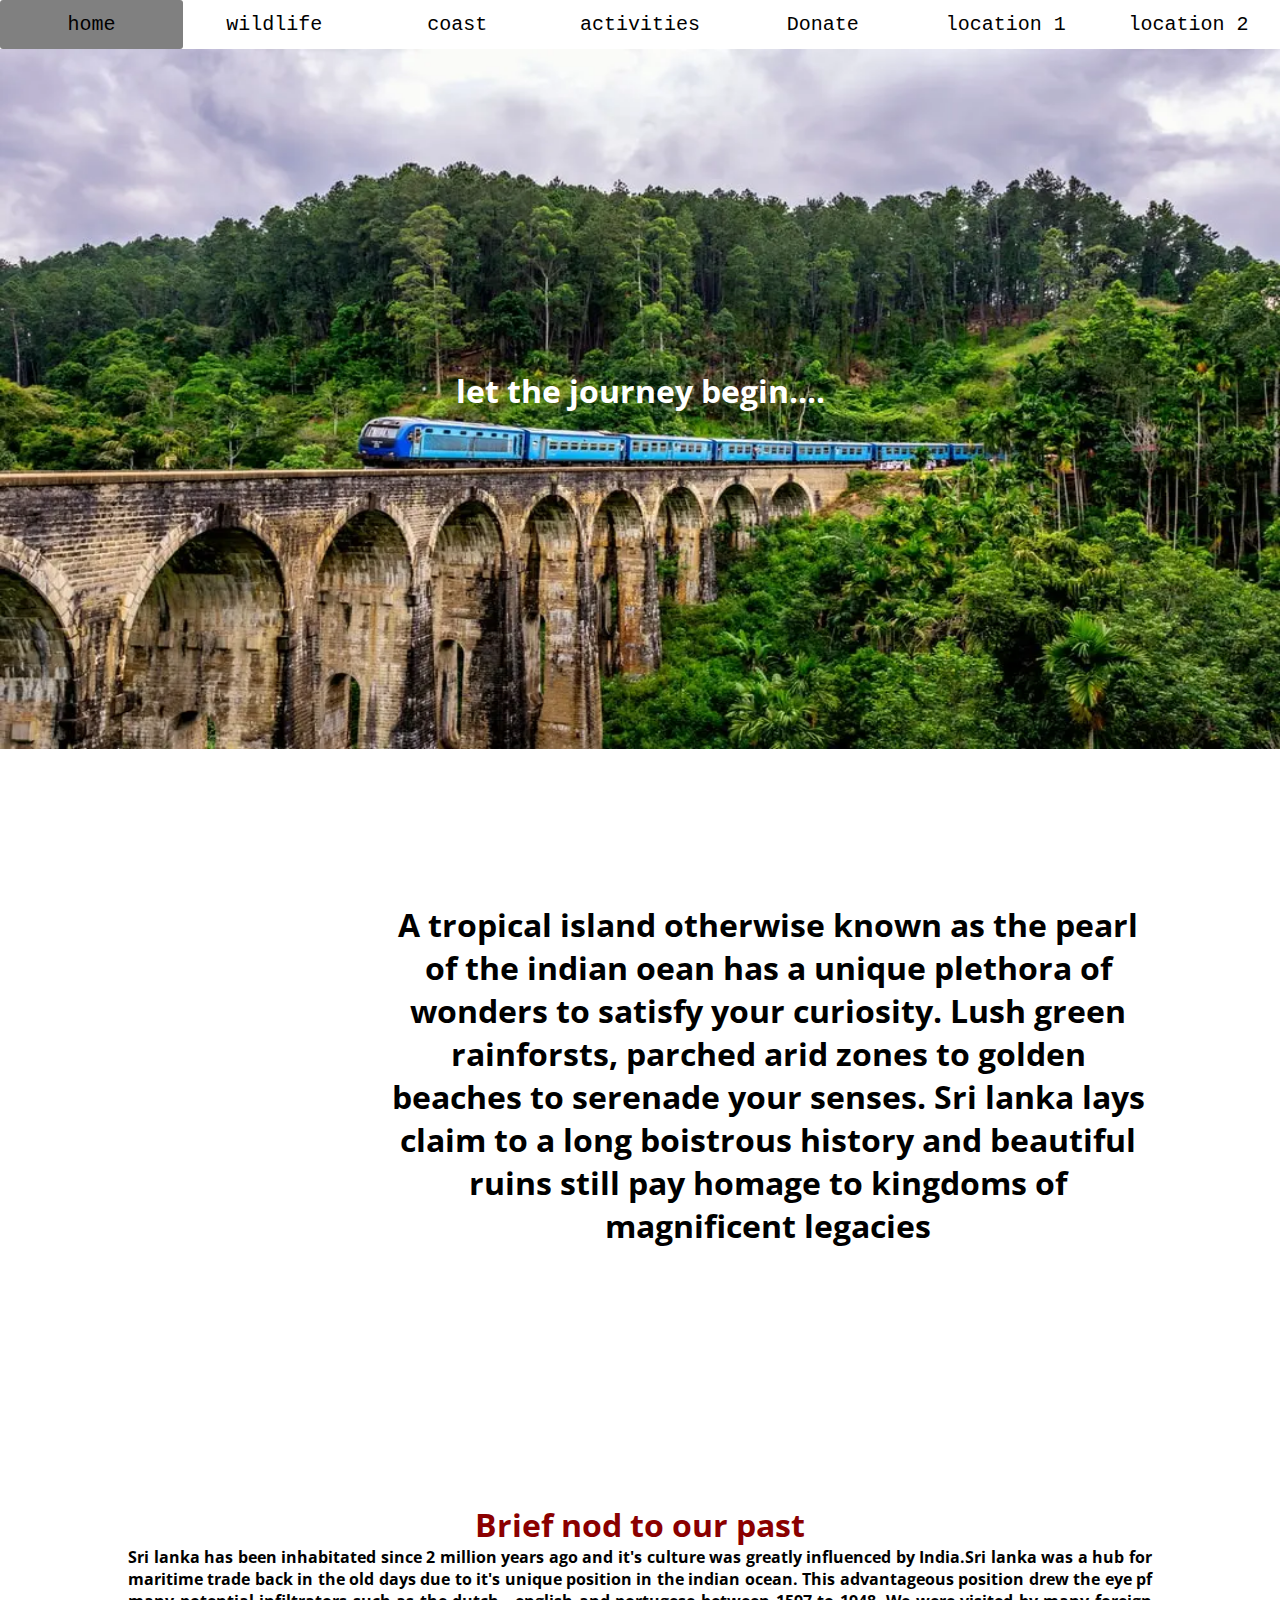
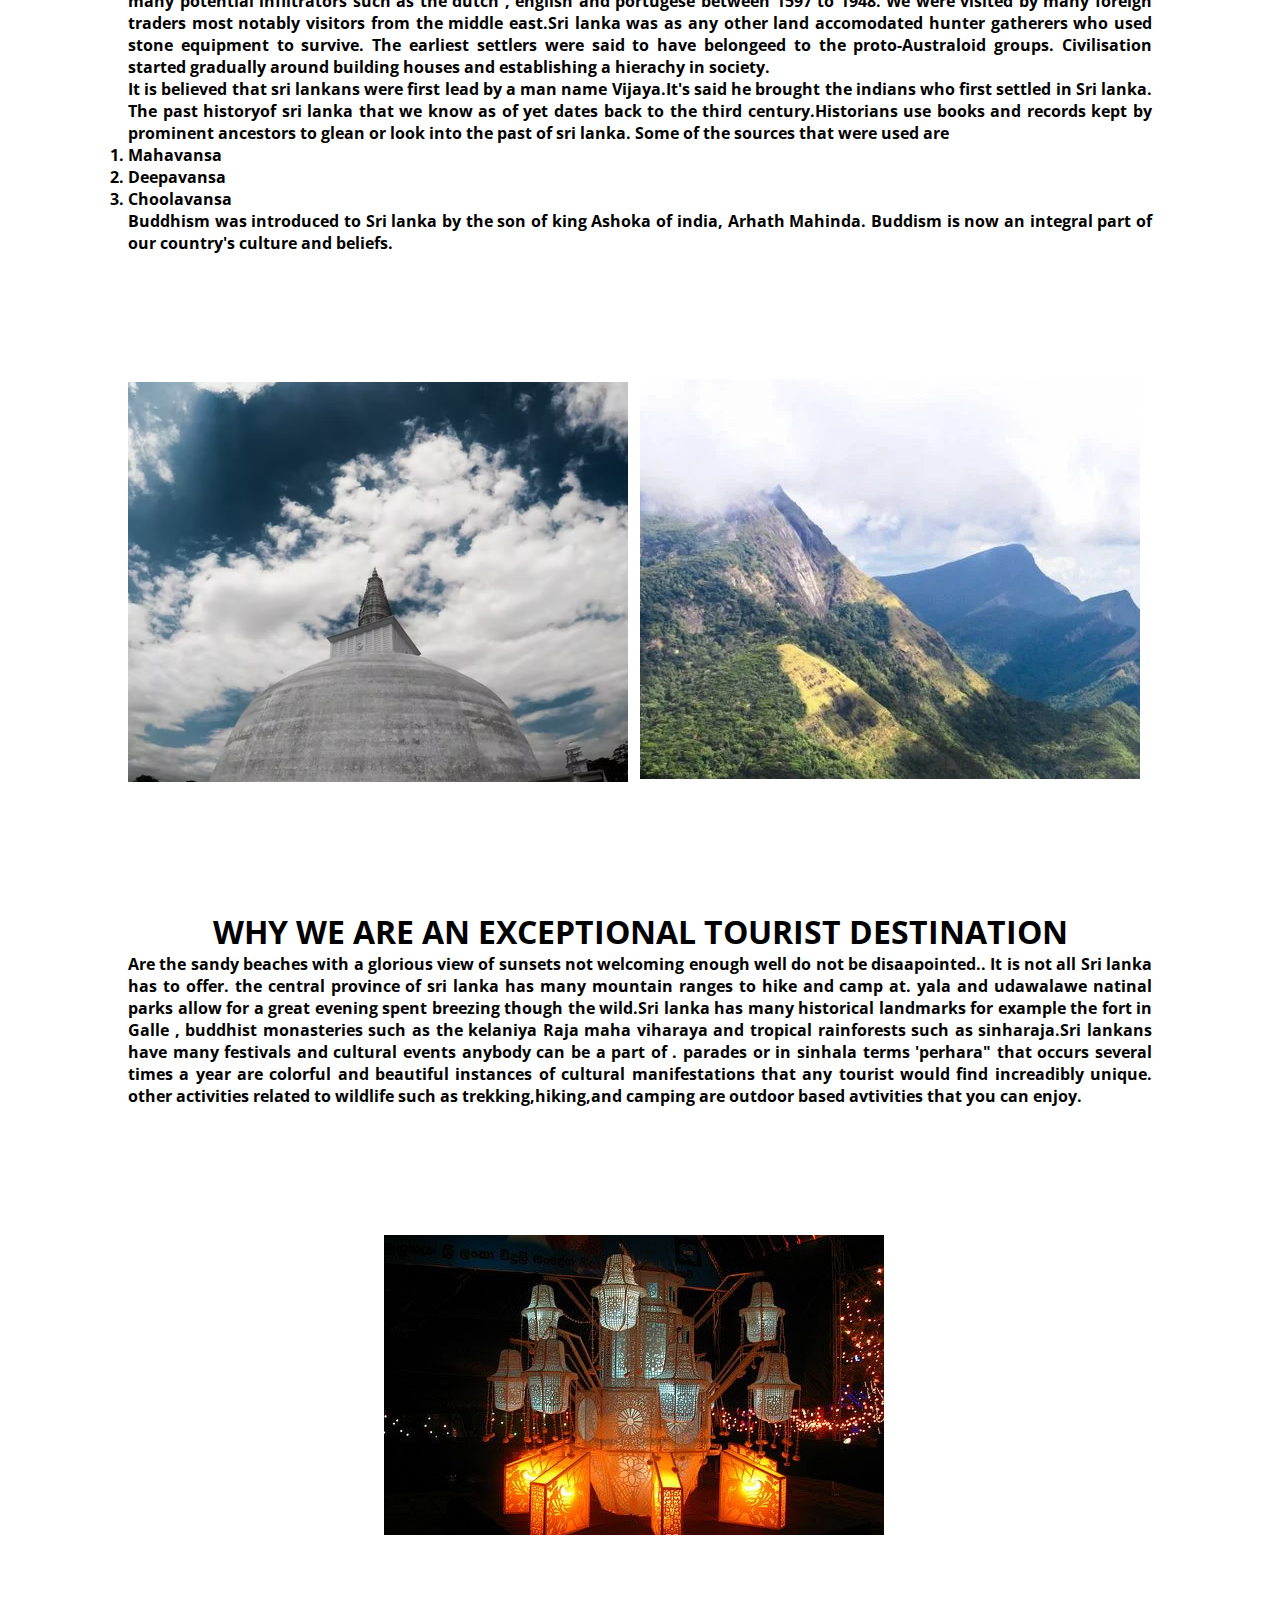
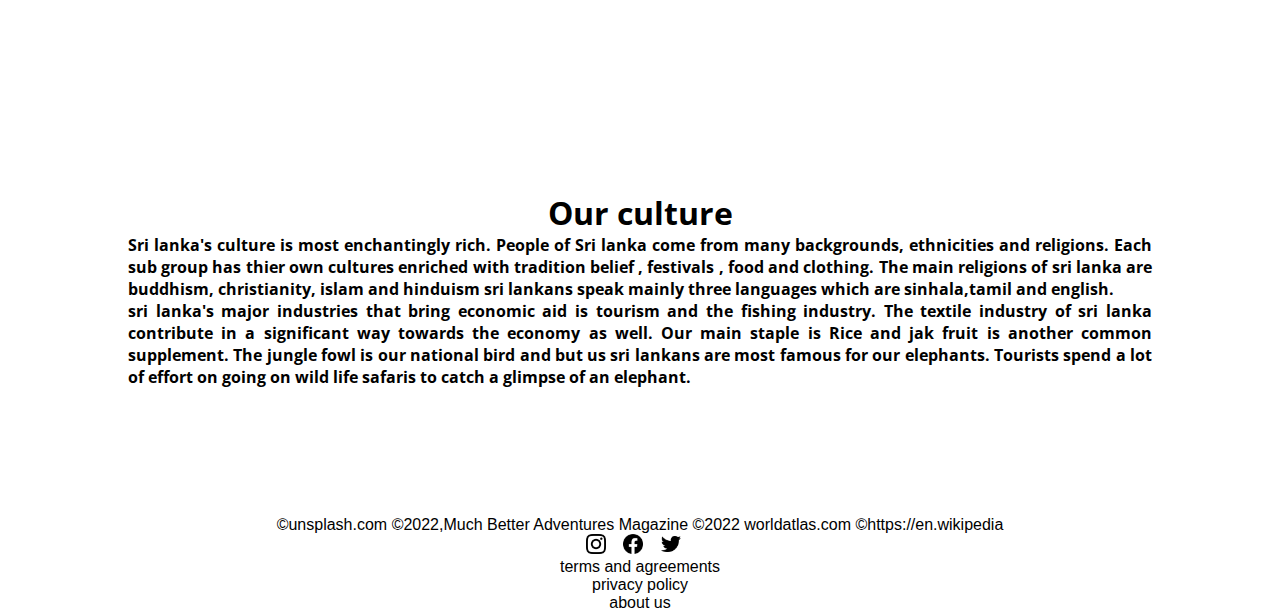
==== index.html @ 08c6b106 "Add files via upload" ====
<!DOCTYPE html>
<head>
   
  <meta charset="utf-8">
  <meta name="viewport"  initial-scale=1">
  <meta name="description" content="website about sri lanka">

  
  <link rel="stylesheet" href="whole.css">
  <link rel="stylesheet" href="nav.css">
  <link rel="stylesheet" href="hee.css">
 
  <link rel="apple-touch-icon" sizes="180x180" href="images/apple-touch-icon.png">
  <link rel="icon" type="image/png" sizes="32x32" href="images/favicon-32x32.png">
  <link rel="icon" type="image/png" sizes="16x16" href="images/favicon-16x16.png">
  <link rel="manifest" href="images/site.webmanifest">
  <link rel="shortcut icon" href="images/favicon.ico">
  <meta name="msapplication-TileColor" content="#da532c">
  <meta name="msapplication-config" content="images/browserconfig.xml">
  <meta name="theme-color" content="#ffffff">
   <!--code for an imported font from google-->
<link rel="preconnect" href="https://fonts.googleapis.com">
<link rel="preconnect" href="https://fonts.gstatic.com" crossorigin>
<link href="https://fonts.googleapis.com/css2?family=Open+Sans:wght@300&display=swap" rel="stylesheet">
</head>


<body>
    <div class="navbar">
        <ul>
          
            <li class="homebutton"><a href="index.html">home</a></li>
            <li><a href="wp.html">wildlife</a></li>
            <li><a href="beaches1.html">coast</a></li>
            <li><a href="act2.html">activities</a></li>
            <li><a href="donate.html">Donate</a></li>
            <li><a href="h1.html">location 1</a></li>
            <li><a href="heritagelocation2.html">location 2</a></li>
        </ul>
      </div>


      <section>
        <header>
        <div>
        <img src="images/headerimage.webp" id="headerimg">
        <div class="text"><h1>let the journey begin....</h1></div>
        </div>
        </header>
        </section>

        
<main>


    <section id="intro" >
      <p>
           <br> A tropical island otherwise known as the pearl of the indian oean 
            has a unique plethora of wonders to satisfy your curiosity. Lush green rainforsts, parched arid zones to 
            golden beaches to serenade your senses. Sri lanka lays claim to a long 
            boistrous history and beautiful ruins still pay homage to kingdoms 
            of magnificent legacies
      </p>
    </section>




<div id="container11">

<section id="OO">
    <h1>Brief nod to our past</h1>
    <p>Sri lanka has been inhabitated since 2 million years ago and it's culture was
        greatly influenced by India.Sri lanka was a hub for maritime trade back in the old days
        due to it's unique position in the indian ocean. This advantageous position drew the eye pf many 
       potential infiltrators such as the dutch , english and portugese between 1597 to 1948. We were visited by many foreign traders most notably
       visitors from the middle east.Sri lanka was as any other land accomodated hunter gatherers who used stone equipment 
         to survive. The earliest settlers were said to have belongeed to the proto-Australoid groups. Civilisation started gradually around building houses and establishing a hierachy 
         in society.</p>
         <p>It is believed that sri lankans were first lead by a man name
          Vijaya.It's said he brought the indians who first settled in Sri lanka.
          The past historyof sri lanka that we know as of yet dates back to the third century.Historians use books and records
          kept by prominent ancestors to glean or look into the past of sri lanka. Some of the sources that were used are <ol><li>Mahavansa</li><li>Deepavansa</li><li>Choolavansa</li></ol>
          Buddhism was introduced to Sri lanka by the son of king Ashoka of india,
          Arhath Mahinda. Buddism is now an integral part of our country's culture and beliefs.
          
         </p>

       </p>
</section>


<section id="PP">
<img src="images/photo1.webp"><img src="images/hhh.webp">
</section>

<section id="TT">
<img src="images/knuckles-mountain-range-scaled.webp"><img src="images/h1h.webp">
</section>

<section id="QQ">
<h1>WHY WE ARE AN EXCEPTIONAL TOURIST DESTINATION</h1>
<p>Are the sandy beaches with a glorious view of sunsets not welcoming enough
   well do not be disaapointed.. It is not all Sri lanka has to offer.
   the central province of sri lanka has many mountain ranges to hike and 
   camp at. yala and udawalawe natinal parks allow for a great evening spent
   breezing though the wild.Sri lanka has many historical landmarks for example the fort 
   in Galle , buddhist monasteries such as the kelaniya Raja maha viharaya and tropical rainforests  such
   as sinharaja.Sri lankans have many festivals and cultural events anybody can be a part of . parades or 
   in sinhala terms 'perhara" that occurs several times a year are colorful and beautiful 
   instances of cultural manifestations that any tourist would find increadibly unique. 
   other activities related to wildlife such as trekking,hiking,and camping are outdoor
   based avtivities that you can enjoy.</p>
</section>


<section id="SS">
<img src="images/culture2.webp"><img src="images/culture.webp">
</section>

<section id="RR">
<h1>Our culture</h1>
<p>Sri lanka's culture is most enchantingly rich. People of Sri lanka come from 
    many backgrounds, ethnicities and religions. Each sub group has thier own cultures enriched with tradition 
    belief , festivals , food and clothing. The main religions of sri lanka are buddhism, christianity, islam and hinduism
    sri lankans speak mainly three languages which are sinhala,tamil and english.</p>
     <p>sri lanka's major industries that bring economic aid is tourism and the fishing industry. The textile
    industry of sri lanka contribute in a significant way towards the economy as well.
     Our main staple is Rice and jak fruit is another common supplement. The jungle fowl is our national
     bird and but us sri lankans are most famous for our elephants. Tourists spend a lot of effort on going on wild
     life safaris to catch a glimpse of an elephant. 
  </p>
</section>



</div>
</main>
</body>

<footer>
  &copy;unsplash.com &copy;2022,Much Better Adventures Magazine &copy;2022 worldatlas.com &COPY;https://en.wikipedia<br>
    <a href="#"><img src="images/instagram.webp"></a>&nbsp;&nbsp;&nbsp;
    <a href="#"><img src="images/facebook.webp"></a>&nbsp;&nbsp;&nbsp;
    <a href="#"><img src="images/twitter.webp"></a>&nbsp;&nbsp;&nbsp;
    <ul>
   <a href="#">terms and agreements</a><br>
   <a href="#">privacy policy</a><br>
   <a href="#">about us</a><br>
  
  </ul>
</footer>
---- whole.css ----
*{
    
     padding: 0;
     margin: 0;
 }
 
    
  
 
 
 
 
 
 /*#introduction{
     text-align: center;
     font-style: italic;
     font-size:large ;
     font-family: Georgia, 'Times New Roman', Times, serif;
     color: darkorange;
 }*/
 
 
 /*.subonehead h1{
     font-size: large;
     font-style: italic;
     font-family:Georgia, 'Times New Roman', Times, serif;
     color:darkslateblue;
     text-align: center;
 
 }*/
 
 .one {
     font-size: medium;
     text-decoration:solid;
     font-style: italic;
     text-align: left;
     font-family: Georgia, 'Times New Roman', Times, serif;
     
 
     
 }
 
 body{
     margin: 0;
     padding: 0;
 }
 
 
 #imageone{
     float: left;
     padding: 10px;
     margin-top: 0;
     width: 500px;
 }
 
 .two h1 {
     font-size: large;
     color: cadetblue;
     text-align: center;
 }
     
 .two{
 
     text-align: center;
     font-size: medium;
     font-style: italic;
     color:black;
     font-family:Georgia, 'Times New Roman', Times, serif;
 }
 
 /*#forest1{
 
     font-size: medium;
     font-family: Georgia, 'Times New Roman', Times, serif;
     text-align: center;
     background-color:white;
 
 }
 
 #forest1{
     flex-direction: column;
     flex-wrap: wrap;
     display: flex;
     box-sizing: content-box;
     width: 500px;
     color:orchid;
     text-align: center;
     font-size: large;
    
    
    
 }*/
 
 
 
 .images1 img{
     width: 400px;
     height: 400px;
     padding: 0;
     position: absolute;
     top: 300px;
     left: 0;
 }
 
 
    
 
 
 
 /*div .forest1 {
     position: absolute;
     left: 800px;
     right: 300px;
     top: 320px;
     bottom: 1000px;
 
 
 
 }*/
 
 
 .images1 img{
 
     position:absolute ;
     top: 300px;
     left: 100px;
     box-shadow: 10px 10px grey;
    
 }
 
 
 
 
 /*#forest2{
    
 flex-direction: column;
 flex-wrap: wrap;
 display: flex;
 box-sizing: content-box;
 width: 500px;
 color:black;
 text-align: center;*/
 
 
 
 /*#forest2{
 
     position:absolute;
     top: 1000px;
     left: 100px;
      font-size:large ;
     font-family: Georgia, 'Times New Roman', Times, serif;
 }
 */
 /*#newhead1{
 
     color: black;
     text-decoration:wavy;
     text-decoration: underline;
     font-size:larger;
     font-family: 'Segoe UI', Tahoma, Geneva, Verdana, sans-serif;
 }
 
 */
     
 
 
 /*.head1{
 
     left: 700px;
     font-size: larger;
     font-family: 'Segoe UI', Tahoma, Geneva, Verdana, sans-serif;
     text-decoration: underline;
     text-align: center;
 }*/
 
 /*#newhead1{
 
     position:absolute;
     left: 1000px;
     top: 300px;
 
 }
 
 #forest1 iframe{
   position:absolute;
   top: 100px;
   left: 100px;
 }
 */
 
 
 
 
 
 
 
 
 
 
 /*grid in purchases page
 .gridcontainer{
     width: 600px;
     display: grid;
     grid-template-columns: 400px 400px;
     grid-template-rows:300px 300px;
     row-gap: 10px;
     column-gap: 10px;
     justify-content: center;
     color: black;
     
     
    
     
 }
 
  #first img{
     justify-content: center;    
     position: absolute;
     left: 30px;
 }
 
 #third img{
     justify-content: center;    
     position: absolute;
     left: 30px;  
     width: 250px; 
     height: 220px;
 }
 
 #second img{
    height: 220px;
    width: 250px;
 }
 
 #fourth img{
     height: 220px;
     width: 250px;
 }
 grid*/
 
 
 
 
     
 
 
 
 
 
 /*udawalawa{
     position:absolute;
     top: 1300px;
     left: 800px ;
     font-size: large;
     font-family: Georgia, 'Times New Roman', Times, serif;
     text-align: center;
 }
 
 #udawalawa{
     flex-direction: column;
     flex-wrap: wrap;
     display: flex;
     box-sizing: content-box;
     width: 500px;
     color:orchid;
     text-align: center;
     font-size: large;
 }
 
 #udahead{
     text-decoration: underline;
 }
 
 #udawalawaimg {
     position: absolute;
     top: 1300px;
     left: 100px;
     width: 400px;
     height: 400px;
     box-shadow: 10px 10px grey;
 }
 */
 /*issues with footer*/
 
    
 
 
 
 table #cell{
     background-color: lightgray;
 
 }
 
 /*purchases page css*/
 
 
 /*purchases page css*/
 
 /*purchases page css*/
 /*.gridcontainer{
     position: absolute;
     top: 200px;
 }
 */
 
 /*purchases page css*/
 
 /*
 #form{
     position: absolute;
     background-color: grey;
     top: 500px;
     left: 700px;
     width: 600px;
 }*/
 
 
 
 
 .container{
     flex-direction: row;
     display: flex;
     justify-content: space-around;
 }
    
 
 
 
 
 :root{
    --background-color: whitesmoke;
 
 }
 
 
 
 
 
 
 
 
 
 
 
 
 
 
 
 
 /*main{
     background-color: white;
     min-width: min-content;
 }
 */
 
 
 
 
 /*#beachhead1 {
     font-size: 30px;
     text-align: center;
     color: darkcyan;
     font-family: Georgia, 'Times New Roman', Times, serif;
     text-decoration: underline;
     flex-direction: column;
     padding: 10px;
     display: flex;*/
 
 
 
 /*main{
     background-color: whitesmoke;
    
 }*
 
 
 #flexcontainer{
     
     flex-flow:column wrap ;
     justify-content: space-between;
     display: flex;
     
     text-align: justify;
      
     
 }
 
 
 
 
 #flexcontainer .Box{
     width: 800px;
     box-sizing: border-box;
     background-color: darksalmon;
     box-shadow: 20px 20px 20px grey;
     display: grid;
     margin: 10px;
     align-items: center;
     
     
   
 }
 
 .square{
     background-color: black;
     color: antiquewhite;
     width: 30px;
 }
 
 +
 
 
 
 
 h3{
     text-decoration: underline;
     font-size: larger;
     font-family: Georgia, 'Times New Roman', Times, serif;
     text-align: center;
 }
 
 
 
 /*@media only screen  and (max-width:600px){
     body{color: darkslateblue;}
 
     h1{
         color: brown;
     }
     
    
 }
 
 */
    
 .Box p{
     color:black;
 }
 
 .button {
     background-color:lemonchiffon;
     display: block;
     padding: 10px;
     color:black;
     text-decoration: none;
     border-radius: 10px;
     width: 50%;
     margin-top: 2%;
     margin-left: 3%;
 
     
 }
 
 body{
     background-color:white;
 }
 
 
 
 .fig{
     box-shadow: 10px 10px grey;
     display: block;
     margin-left: auto;
     margin-right: auto;
     height: 300px;
     width: 700px;
    
 
 }
 
 
 #form{
     background-color: beige;
     color: black;
 }
 
 .gridcontainer{
     
     grid-template-columns:repeat(2,250px);
     grid-template-rows:repeat(2,250px);
     display: grid;
     width: 100%
 
 
 }
 
 
 .gridimage {
     width: 100%;
     height: 100%;
 }
 
 
 
 main{
     justify-items: center;
     
 }
 .heroimage {
     background-image: url(images/udawalwa.jpg);
     height: 45%;
     background-position: center;
     background-repeat: no-repeat;
     background-size: cover;
     position:absolute;
     top: 0%;
     
     
 }
 
 #foot{
     background-color:lightgrey;
 }
 

 
 #form{
     border-radius: 25px;
     padding:2em;
 }
 
 
 #flexcontainer2{
     background-color: white;
     flex-direction: column;
     flex-wrap: wrap;
     display: flex;
     align-items: center;
     
 }
 
 #topimage{
     width: 100%;
     height: 200px;
 }
 
 /*grid in wildlife*/
 #gridcontainer2{
     grid-template-columns:(70% , 30%);
     grid-template-rows:(1fr,1fr,1fr);
     display:grid;
 
     width: 100%;
 }
 
 
 
 
 
 .G{
     width: 100%;
 }
 
 
 #gridcontainer2 div:nth-child(odd){
     background-color:pink;}
 
 
 .title{
     color: black;
     font-family: monospace;
     font-size: 80px;
     text-align: center;
 }    
 
 
 #gridcontainer5{
     grid-template-columns: 50% 50%;
     grid-template-rows: 30% 30% 30% 10%;
     grid-template-areas:"content1  content2"
                         "content3  content4"
                         "content5   content6"
                         "footer      footer"
                         ;
     display: grid;
    
 }
 
 #gridcontainer5 p{
     font-family:monospace;
     font-size: large;
     color: black;
     text-orientation: upright;
     text-align: justify;
    
 }
 
 
 #content1{
     grid-area: content1;
     display: grid;
     background-color: coral;
 }
 
 #content2{
     grid-area: content2;
     display: grid;
     background-color: white;
 
 }
 
 #content3{
     grid-area: content3;
     display: grid;
     background-color: darkorchid;
 
 }
 
 #content4{
     grid-area: content4;
     display: grid;
     background-color:white;
 
 }
 #content5{
     grid-area: content5;
     display: grid;
     background-color: indianred;
 
 }
 
 #content6{
     grid-area: content6;
     display: grid;
     background-color: white;
 
 }
 
 
 
 
 .coast img{
     height: 100%;
     
     position: static;
    
    
 }
 @media only screen and (max-width:450px){
     #gridcontainer5{
     grid-template-columns:100%;
     grid-template-rows: 2fr 2fr 2fr 2fr 2fr 2fr 1fr;
     grid-template-areas: 
     "content1"
     "content2"
     "content3"
     "content4"
     "content5"
     "content6"
     "footer"
     ;
 }
 
 
 
    
     
 }
     
 
 #flexcontainer4{
     flex-direction:row;
     flex-wrap:wrap;
     justify-content: space-evenly;
     display: flex;
 
 }
 
 .gallery{
     grid-template-columns:repeat(3,1fr);
     padding: 10px;
     grid-auto-rows:400px;
     display: grid;
     
    
     
 }
 
 .gallery p{
     grid-template-columns: (3,1fr);
     grid-template-rows: 1;
     padding: 10px;
     display: grid;
     text-align:center;
     color: black;
     grid-auto-flow:row;
     object-fit: contain;
     
 }
 
 .gallery {
 
     font-family: Verdana, Geneva, Tahoma, sans-serif;
 }
 
 .gallery h2{
     text-align: center;
 }
 
 
 .gallery section:nth-of-type(odd){
     background-color: #b8a9c9;
    
 }
 
 
 @media only screen and (max-width: 1200px){
     .gallery{
         grid-template-columns:100%;
         grid-template-rows:repeat(6 ,1fr);
         display: grid;
         grid-template-areas: "content1 content1"
                               "content2 content2"
                                "content3 content3"
                                "content4   content4"
                                "content5 content5"
                                "content6 content6";
 
 
         
     }
 
   
     
 #AA{
     grid-area: content1;
     display: grid;
     
 }
 
 
 #BB{
     grid-area: content3;
     display: grid;
   
 }
 
 #CC{
     grid-area: content5;
     display: grid;
 }
 
 #DD{
     grid-area: content2;
     display: grid;
     font-family: monospace;
     padding: 10%;
     font-size: x-large;
    
 }
 
 #EE{
     grid-area: content4;
     display: grid;
     font-family: monospace;
     padding: 10%;
     font-size: x-large;
    
 }
 #FF{
     grid-area: content6;
     display: grid;
     font-family: monospace;
     padding: 10%;
     font-size: x-large;
    
 }
 
 }
 
 
 
 
 
 
 
 
 
 
 
 .gallery img{
     width: 100%;
     height: 100%;
     object-fit: cover;
 }
 
 #IF1{
     width: 100%;
     height: 200px;
 }
 
 
 
 #gallery2{
     grid-template-columns:repeat(3,1fr);
     padding: 10px;
     grid-auto-rows:300px;
     display: grid;
 }
 
 
 #purchase{
     grid-template-columns:repeat(3,1fr);
     padding: 10px;
     grid-auto-rows:100px;
     display: grid;
     text-align: center;
 
 }
 
 #purchase a{
     text-align: center;
     text-decoration: none;
     font-family: monospace;
     font-size: x-large;
     color: black;
    
 
 }
 
 @media only screen and(min-width) {
     #gallery2{
         grid-template-columns:repeat(3,1fr);
         padding: 10px;
         grid-auto-rows:300px;
         display: grid;
     }
 }
 
 
 
 
 
 
 
 #gallery2 img{
     width: 100%;
     height: 100%;
     object-fit: cover;
 }
 
 .container7{
      grid-template-columns: repeat(3,1fr);
      grid-auto-rows: 450px;
      display: grid;
      text-align:center;
 }
 
 
 
 .container7 div:nth-of-type(odd){
 
     background-color:#b8a9c9;
 }
 
 .seven{
     padding-top: 50%;
     font-size:x-large;
     font-family:monospace;
     text-transform: uppercase;
     
 }
 
 
 .key{
     background-color:none;
     text-decoration: none;
     height: 50px;
     
    
 }
 
 .container7 a{
     font-weight: bold;
     color:black;
 }
 /*#gridcontainer6{
 
     grid-template-columns: 50% 50%;
     grid-template-rows: 2fr 2fr 1fr 2fr 2fr 2fr ;
     grid-template-areas: "content1 content1"
                          "content2 content3"
                          "content2 content3"
                          "content4 content4"
                          "content5  content5"
                          "content6 content6"
                          "content7 content8"
                          "content7 content8"
                          "content9  content9"
                        
                          ;
     display: grid;
     row-gap: 13px;
     column-gap: 13px;
 }
 
 #S1{
   /*  background-color: blanchedalmond;
     grid-area: content1;
        display: grid;
 }
 
 #S2{
     /*background-color: blueviolet;
     grid-area: content2
     display: grid;
 
 }
 
 #S3{
    /* background-color: blue;
     grid-area: content3;
     display: grid;
 }
 
 #S4{
     /*background-color: violet;
     grid-area: content4;
     display: grid;
 }
 
 #S5{
     /*background-color: blueviolet;
     grid-area: content5;
     display: grid;
 }
 
 #S6{
    /* background-color: yellow;
     grid-area: content6;
     display: grid;
 }
 
 #S7{
    /* background-color: lightcoral;
     grid-area: content7;
     display: grid;
 }
 
 #S8{
    /* background-color:coral;
     grid-area: content8;
     display: grid;
 }
 
 #S9{
    /* background-color: aquamarine;
     grid-area: content9;
     display: grid;
 }
 
 .A img{
     
     object-fit:cover ;
 }*/
 
 #II a:hover{
     transform: scale(2,2);
 }
 
 
 
 #flexcontainer2{
 
     display: flex;
     flex-direction: column;
     flex-wrap: nowrap;
     justify-content:space-between;
   
   
 }
 
 #flexcontainer2{
   
     font-family: Georgia, 'Times New Roman', Times, serif;
    
 }
 
 #flexcontainer2 h2{
     text-align: center;
     font-family: 'Courier New', Courier, monospace;
    
 }
 
 #headerimage img{
     width:100%;
 }
 
 
 
 
 
 
 
 .gallery3{
     display: flex;
     flex-direction: column;
     justify-content: space-around;
 }
 
 
 #flexcontainer5{
 
     display: flex;
     flex-direction: column;
     background-color: darkkhaki;
 }
 
 
 #flexcontainer5 h2{
     font-family: Georgia, 'Times New Roman', Times, serif;
     text-align: center;
 }
 
 
 #flexcontainer5 img{
     width: 100%;
 }
 
 
 .gallery3 img{
     width: 100%;
 }
 
 
 @media only screen and (min-width: 1400px){
      .gallery3 {
          display: flex;
          flex-direction: column;
         
      }
 
      .gallery3 img{
        height: 100%;
        width: 100%;
      } 
     
      
 }
 
 #gridcontainer2 p{
     text-align: left;
     font-family:sans-serif;
     font-size:large;
 }
 
 
 .link a{  
     text-decoration: none;
     background-color: aliceblue;
 }
 
 
 #headerimg{
     width: 100%;
    
 }
 
 #gridcontainer2{
     background-color: #b8a9c9;
 }
 
 #gridcontainer2{
     grid-template-columns: 100%;
     grid-template-rows:1fr 1fr 1fr ;
     padding: 20%;
 }
 
 #MM p{
     font-family: 'Trebuchet MS', 'Lucida Sans Unicode', 'Lucida Grande', 'Lucida Sans', Arial, sans-serif;
     text-align:center;
     font-style: italic;
 }
 
 
 h1{
     text-align: center;
 }
---- nav.css ----
*{
    margin: 0;
    padding: 0;
    box-sizing: border-box;
}

.navbar{
     background-color: white;
     text-align: center;
     
}

.navbar ul{
    display: flex;
    list-style-type: none;
    color: black;

}

.navbar ul li{
    width: 20% ;
    padding: 13px;
    margin: 0;

}



.navbar ul a{
    text-decoration: none;
    color: black;
    font-family: monospace;
    font-size: x-large;
}

.navbar ul li:hover{
    background-color: grey;
}

.navbar li:nth-child(1){
    background-image:url(images/homeicon.jpg) ;
    border-radius: 3px;
}

.sub-menu{
    display:none;
}
---- hee.css ----
.text h1{
    font-family: open sans;
    color: white;
    margin-top: -30%;
    text-align: center;
    position: static;
    font-size: xx-large;
}





.text p{
    position:relative;
    color: white;
}





#intro{
 color:black;
 padding-top: 40%;
 font-family: open sans;
 font-weight: bolder;
 width:60%;
 margin-left: 20%;
 text-align: center;
 margin-top: -5%;
 font-size: xx-large;
}


#container11{
    margin-top: 10%;

}

#container11{
    grid-template-columns: 100%;
    display: grid;
}


#OO{
    font-family: open sans;
    text-align: justify;
    font-weight: bold;
    padding: 10%;
}

#OO h1{
    color: darkred;
}

#PP{
    overflow: scroll;
    width: 500px;
    height: 400px;
    margin-left: 10%;
}

#PP::-webkit-scrollbar{
    display: none;
}


#TT{
    overflow: scroll;
    width: 500px;
    height: 400px;
    margin-left:50%;
    margin-top: -31.5%;
}

#TT::-webkit-scrollbar{
    display: none;
}


#QQ{
    font-family: open sans;
    text-align: justify;
    font-weight: bold;
    padding: 10%;
}



#SS{
    overflow: scroll;
    width: 500px;
    height: 300px;
    margin-left:30%;
    overflow: scroll;
    margin-bottom: 10%;
}
    
#SS::-webkit-scrollbar{
        display: none;
    }
    

 #RR{
    font-family: open sans;
    text-align: justify;
    font-weight: bold;
    padding: 10%;
 }   


 footer img{
    width: 20px;
    
}

footer{
    background-color:white;
    text-align: center;
    font-family: 'Lucida Sans', 'Lucida Sans Regular', 'Lucida Grande', 'Lucida Sans Unicode', Geneva, Verdana, sans-serif;
}

footer a {
    color: black;
    font-family: 'Lucida Sans', 'Lucida Sans Regular', 'Lucida Grande', 'Lucida Sans Unicode', Geneva, Verdana, sans-serif;
    text-decoration: none;
    
}



#headerimg{
    height: 700px;
}































/*#gridcontainer11{
    grid-template-columns: 1fr 1fr;
    grid-template-rows: 0.05fr 1fr 1fr 1fr;
    grid-template-areas:  "content7 content7"
                          "content1 content2"
                          "content3 content4"
                          "content5  content6" ;
    display: grid;   
    margin-top: 20%;                 

}

#gridcontainer11 h1{
   margin-top: 10%;
}

#intro{
    grid-area: content7;
    display: grid;
    text-align: center;
    padding-top: 10;
}


#OO{
    grid-area: content1;
    display: grid;
    background-color:white;
    border: 2px solid black;
    padding: -5%;
    width: 100%;
    border-right: none;
    border-top-left-radius: 10%;
    border-bottom: none;
    border-left: none;
    

}

#OO p{
    padding: 10%;
    font-family:serif;
    font-size: large;
    
    

  
}

#OO h1,#QQ h1,#RR h1{
    color: #05386b;
    font-size: xx-large;
    font-style: italic;
    padding-top: 5%;

}


#PP img {
    width: 100%;
    height: 100%;
    padding: 10%;
    background-color: white;
    border-left: none;
    border-bottom: none;
    border-right: none;

    
}

#PP{
    grid-area: content2;
    display: grid;
    height: 800px;
    overflow: scroll;
    border-top-right-radius: 10%;
    border: 2px solid black;
    border-left: none;
    border-bottom: none;
}

#PP::-webkit-scrollbar{
    display: none;
}




#QQ{
    grid-area: content3;
    display: grid;
    background-color:white;
}

#QQ p{
  
    font-family:open sans;
    font-size: large;
    padding: 10%;
    font-family:serif;
    font-size: large;
    
   }

#RR{

    display: grid;
    grid-area: content5;
    margin-top: -20%;
   

}

#RR p{
    padding: 10%;
    font-family: open sans;
    font-size: large;
}

#RR h1{
    margin-bottom: -40%;
}



#TT{
    grid-area: content4;
    display: grid;
    height: 500px;
    overflow: scroll;
    margin-top: 10%;
}

#TT::-webkit-scrollbar{
    display: none;
}






#TT img{
    width: 100%;
    display: grid;
    height: 100%;
    padding: 10%;
}

#SS{
   grid-area: content6;
   display: grid;
   height: 500px;
   overflow: scroll;
   margin-top: 5%;

}

#SS::-webkit-scrollbar{
    display: none;
}



#SS img{
    width: 100%;
    display: grid;
    height: 100%;
    padding: 10%;
    
}

#intro p{
    font-family: monospace;
    font-size: x-large;
    text-align: center;
    font-style: italic;
}




footer img{
    width: 20px;
    
}

footer{
    background-color:white;
    text-align: center;
    font-family:open sans;
}

footer a {
    color: black;
    font-family:open sans;
    text-decoration: none;
    

}






.text{
   
    margin-top: -40%;
    text-align: center;
    color: white;
      
}

#intro p{
    color: white;
    text-align: justify;
}

.banner img{
    height: 100%;
}




    
    
    
@media only screen and (max-width:500px){
#gridcontainer11{
    display: grid;
    grid-template-columns: 1fr;
    grid-template-areas: "content1"
                         "content2"
                         "content3"
                         "content4"
                         "content5"
                         "content6";

    grid-template-rows: repeat(6,1fr);
    row-gap: 5%;
   
    #OO{
        grid-area: content1;
        display:grid;
        margin:0%;
        border-radius:0%;
    }

    #OO{
        margin: 0%;
        padding-left: 0%;
    }

    #PP{
        grid-area: content2;
        display: grid;
    }

    #QQ{
        grid-area: content3;
        display: grid;
    }

    #TT{
        grid-area: content4;
        display: grid;
    }

    #RR{
        grid-area: content5;
        display: grid;
    }

    #SS{
        grid-area: content6;
        display: grid;
    }
}




}

*/
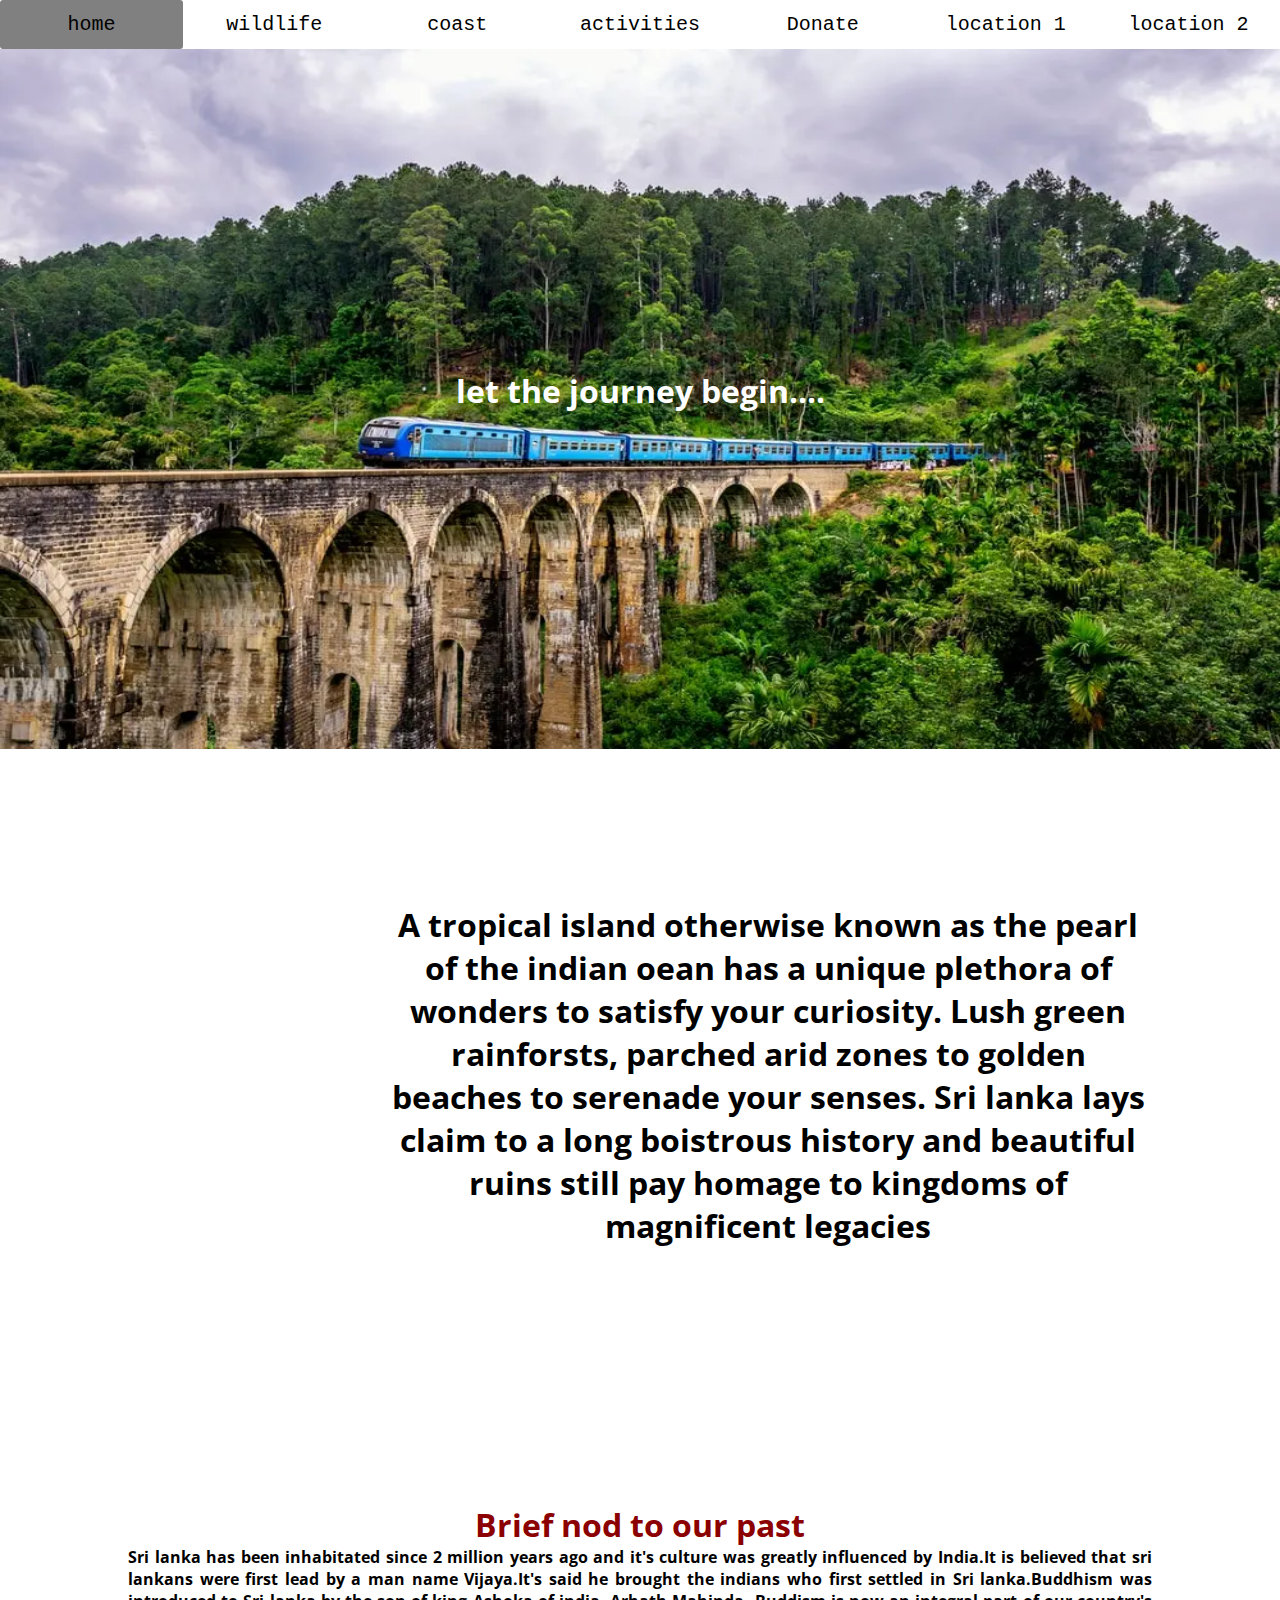
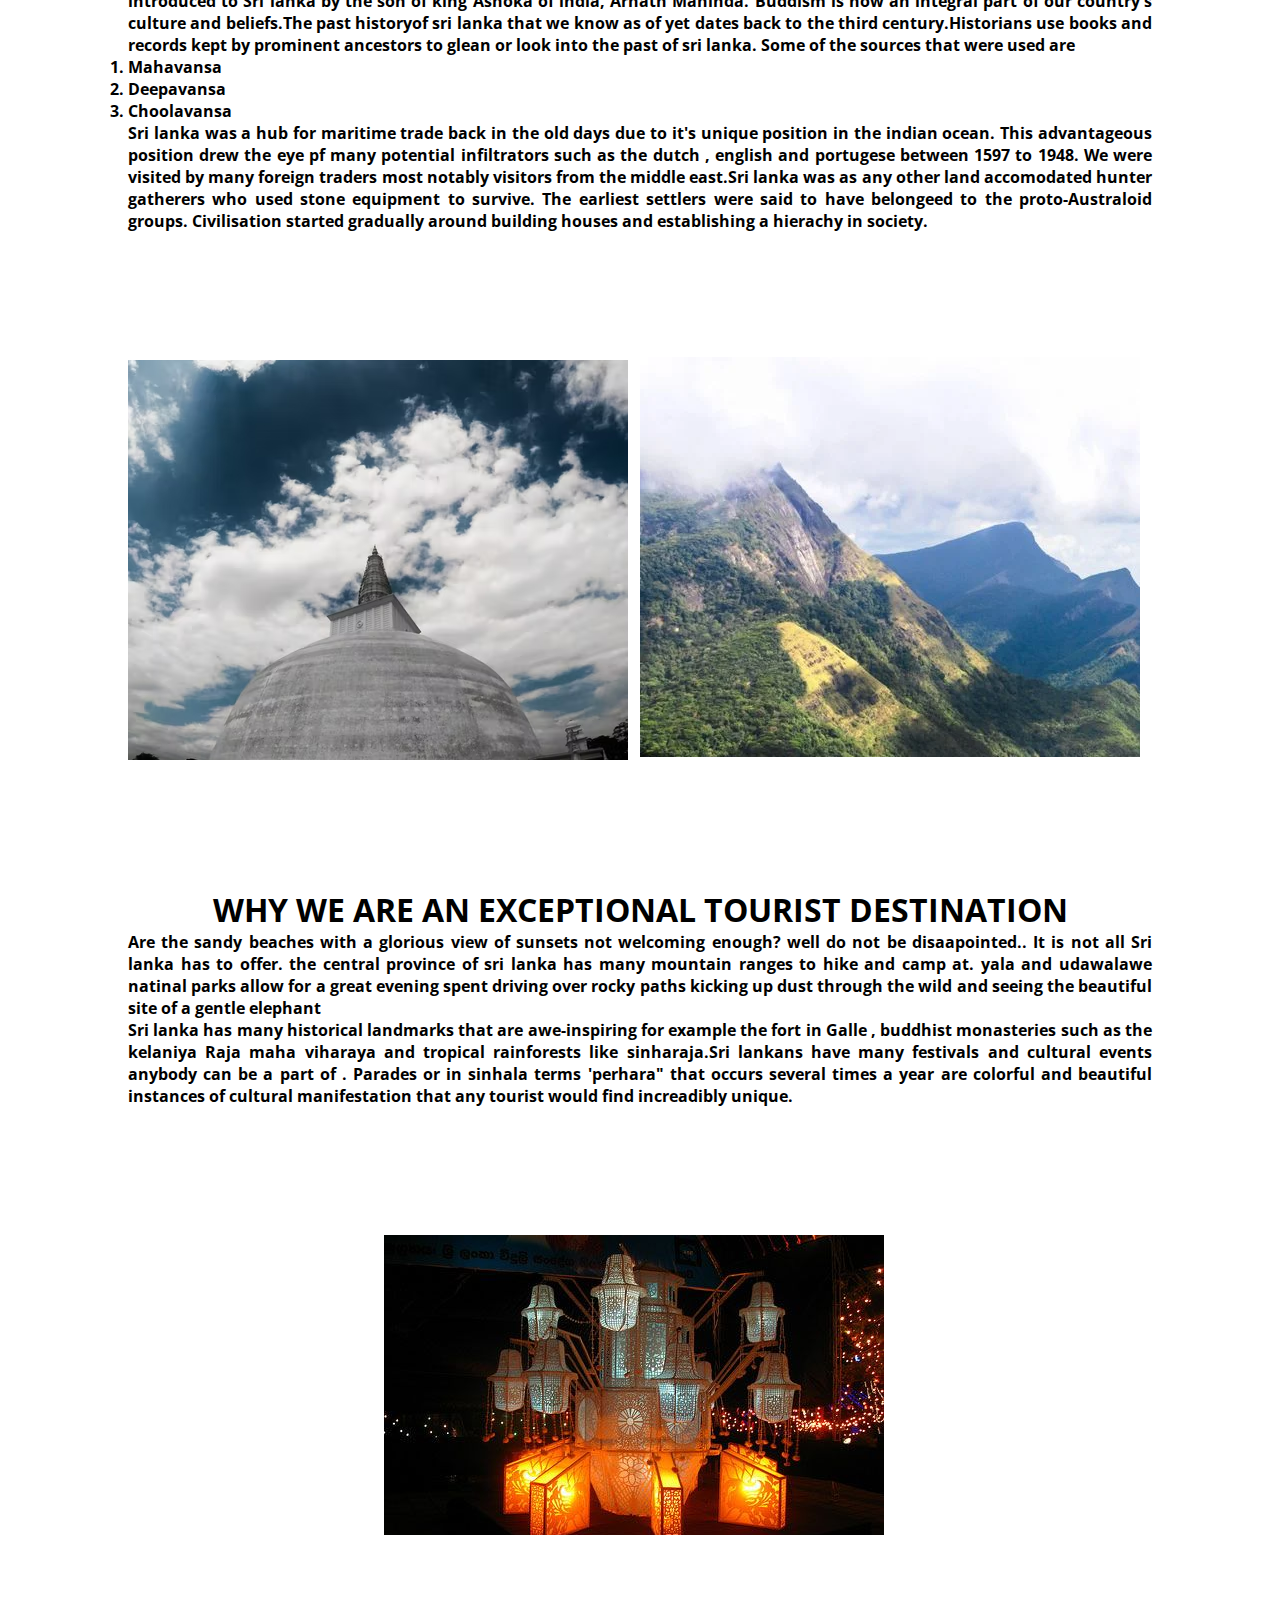
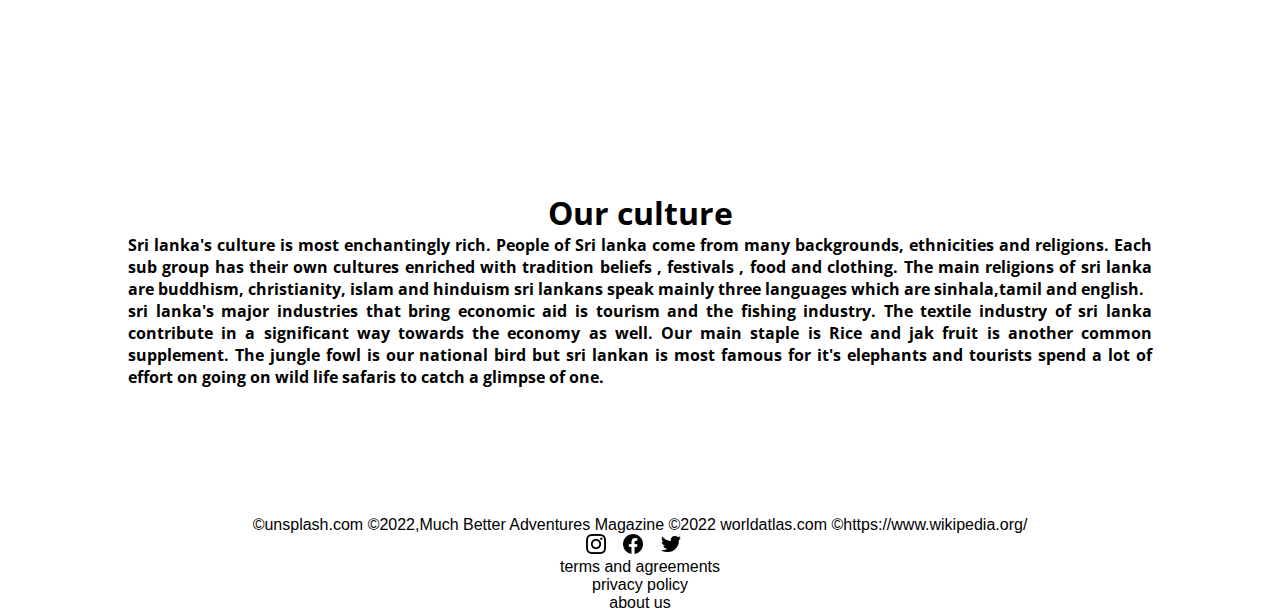
==== commit 8843291e: "Add files via upload" ====
--- a/index.html
+++ b/index.html
@@ -71,22 +71,18 @@
 <section id="OO">
     <h1>Brief nod to our past</h1>
     <p>Sri lanka has been inhabitated since 2 million years ago and it's culture was
-        greatly influenced by India.Sri lanka was a hub for maritime trade back in the old days
-        due to it's unique position in the indian ocean. This advantageous position drew the eye pf many 
-       potential infiltrators such as the dutch , english and portugese between 1597 to 1948. We were visited by many foreign traders most notably
-       visitors from the middle east.Sri lanka was as any other land accomodated hunter gatherers who used stone equipment 
-         to survive. The earliest settlers were said to have belongeed to the proto-Australoid groups. Civilisation started gradually around building houses and establishing a hierachy 
-         in society.</p>
-         <p>It is believed that sri lankans were first lead by a man name
-          Vijaya.It's said he brought the indians who first settled in Sri lanka.
-          The past historyof sri lanka that we know as of yet dates back to the third century.Historians use books and records
-          kept by prominent ancestors to glean or look into the past of sri lanka. Some of the sources that were used are <ol><li>Mahavansa</li><li>Deepavansa</li><li>Choolavansa</li></ol>
-          Buddhism was introduced to Sri lanka by the son of king Ashoka of india,
-          Arhath Mahinda. Buddism is now an integral part of our country's culture and beliefs.
-          
-         </p>
+       greatly influenced by India.It is believed that sri lankans were first lead by a man name
+      Vijaya.It's said he brought the indians who first settled in Sri lanka.Buddhism was introduced to Sri lanka by the son of king Ashoka of india,
+          Arhath Mahinda. Buddism is now an integral part of our country's culture and beliefs.The past historyof sri lanka that we know as of yet dates back to the third century.Historians use books and records
+          kept by prominent ancestors to glean or look into the past of sri lanka. Some of the sources that were used are <ol><li>Mahavansa</li><li>Deepavansa</li><li>Choolavansa</li></ol></p>
+          <p>Sri lanka was a hub for maritime trade back in the old days
+            due to it's unique position in the indian ocean. This advantageous position drew the eye pf many 
+           potential infiltrators such as the dutch , english and portugese between 1597 to 1948. We were visited by many foreign traders most notably
+           visitors from the middle east.Sri lanka was as any other land accomodated hunter gatherers who used stone equipment 
+             to survive. The earliest settlers were said to have belongeed to the proto-Australoid groups. Civilisation started gradually around building houses and establishing a hierachy 
+             in society.</p>
 
-       </p>
+      
 </section>
 
 
@@ -100,17 +96,16 @@
 
 <section id="QQ">
 <h1>WHY WE ARE AN EXCEPTIONAL TOURIST DESTINATION</h1>
-<p>Are the sandy beaches with a glorious view of sunsets not welcoming enough
+<p>Are the sandy beaches with a glorious view of sunsets not welcoming enough?
    well do not be disaapointed.. It is not all Sri lanka has to offer.
    the central province of sri lanka has many mountain ranges to hike and 
-   camp at. yala and udawalawe natinal parks allow for a great evening spent
-   breezing though the wild.Sri lanka has many historical landmarks for example the fort 
-   in Galle , buddhist monasteries such as the kelaniya Raja maha viharaya and tropical rainforests  such
-   as sinharaja.Sri lankans have many festivals and cultural events anybody can be a part of . parades or 
+   camp at. yala and udawalawe natinal parks allow for a great evening spent driving over rocky paths kicking up dust through the wild and seeing the beautiful site of a gentle elephant
+  </p><p>Sri lanka has many historical landmarks that are awe-inspiring for example the fort 
+   in Galle , buddhist monasteries such as the kelaniya Raja maha viharaya and tropical rainforests like
+  sinharaja.Sri lankans have many festivals and cultural events anybody can be a part of . Parades or 
    in sinhala terms 'perhara" that occurs several times a year are colorful and beautiful 
-   instances of cultural manifestations that any tourist would find increadibly unique. 
-   other activities related to wildlife such as trekking,hiking,and camping are outdoor
-   based avtivities that you can enjoy.</p>
+   instances of cultural manifestation that any tourist would find increadibly unique. 
+  </p>
 </section>
 
 
@@ -121,14 +116,14 @@
 <section id="RR">
 <h1>Our culture</h1>
 <p>Sri lanka's culture is most enchantingly rich. People of Sri lanka come from 
-    many backgrounds, ethnicities and religions. Each sub group has thier own cultures enriched with tradition 
-    belief , festivals , food and clothing. The main religions of sri lanka are buddhism, christianity, islam and hinduism
+    many backgrounds, ethnicities and religions. Each sub group has their own cultures enriched with tradition 
+    beliefs , festivals , food and clothing. The main religions of sri lanka are buddhism, christianity, islam and hinduism
     sri lankans speak mainly three languages which are sinhala,tamil and english.</p>
      <p>sri lanka's major industries that bring economic aid is tourism and the fishing industry. The textile
     industry of sri lanka contribute in a significant way towards the economy as well.
      Our main staple is Rice and jak fruit is another common supplement. The jungle fowl is our national
-     bird and but us sri lankans are most famous for our elephants. Tourists spend a lot of effort on going on wild
-     life safaris to catch a glimpse of an elephant. 
+     bird but  sri lankan is most famous for it's elephants and tourists spend a lot of effort on going on wild
+     life safaris to catch a glimpse of one. 
   </p>
 </section>
 
@@ -139,7 +134,7 @@
 </body>
 
 <footer>
-  &copy;unsplash.com &copy;2022,Much Better Adventures Magazine &copy;2022 worldatlas.com &COPY;https://en.wikipedia<br>
+  &copy;unsplash.com &copy;2022,Much Better Adventures Magazine &copy;2022 worldatlas.com &COPY;https://www.wikipedia.org/<br>
     <a href="#"><img src="images/instagram.webp"></a>&nbsp;&nbsp;&nbsp;
     <a href="#"><img src="images/facebook.webp"></a>&nbsp;&nbsp;&nbsp;
     <a href="#"><img src="images/twitter.webp"></a>&nbsp;&nbsp;&nbsp;
